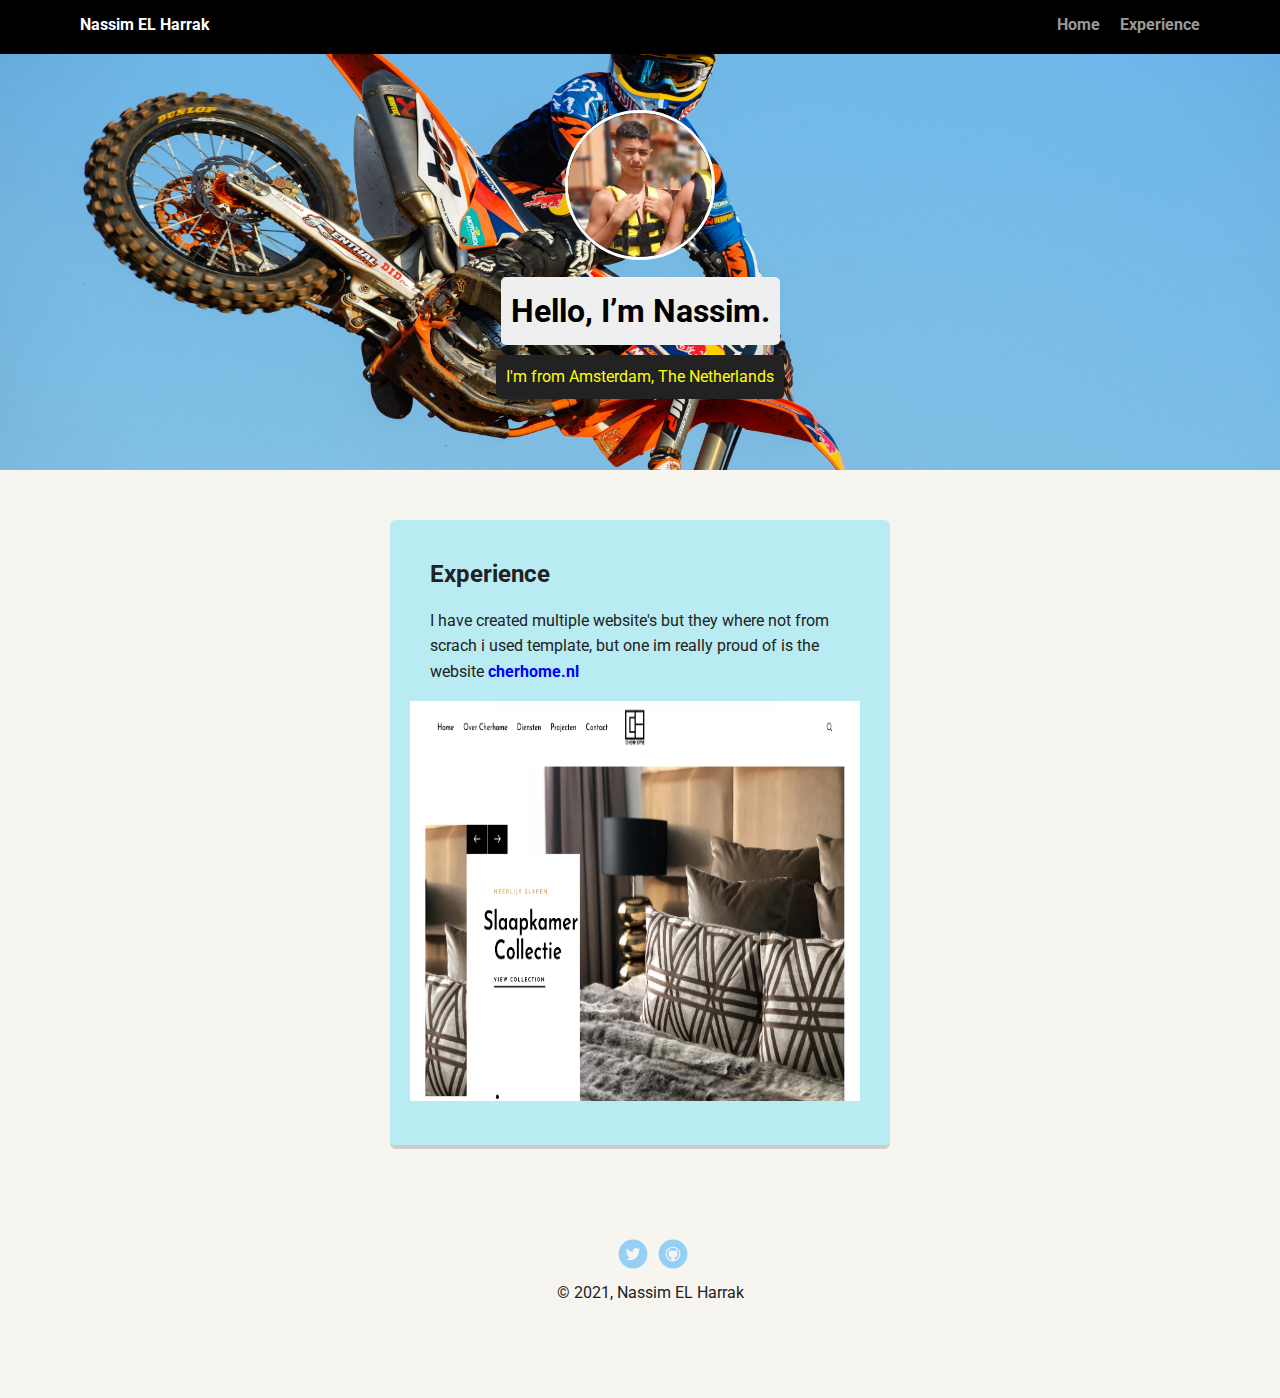
==== portfolio_update_v1 2/Experience.html @ 1391d540 "Add files via upload" ====
<!doctype html>
<html lang="en">
<head>
  <meta charset="utf-8">
  <title>Nassim EL Harrak's Portfolio </title>
  <meta name="viewport" content="width=device-width, initial-scale=1.0">
  <link rel="stylesheet" href="styles.css">
  <link href="https://fonts.googleapis.com/css?family=Muli%7CRoboto:400,300,500,700,900" rel="stylesheet"></head>
  <body>

    <div class="main-nav">
        <ul class="nav">
          <li class="name">Nassim EL Harrak</li>
          <li><a href="index.html">Home</a></li>
          <li><a href="Experience.html">Experience</a></li>
        </ul>
    </div>

    <header>
      <img src="images/N8i5Wrqe_400x400.jpg" alt="Drawing of Nassim EL Harrak" class="profile-image">
      <h1 class="tag name">Hello, I’m Nassim.</h1>
      <p class="tag location">I'm from Amsterdam, The Netherlands</p>
    </header>

    <main class="flex">
      <div class="card">
        <h2>Experience</h2>
        <p>I have created multiple website's but they where not from scrach i used template, but one im really proud of is the website <a href="https://www.cherhome.nl/" target="_blank"  class="link"><strong>cherhome.nl</strong></a></p>
        <img src="images/Voorbeeld.png" alt="website made by me" class="foto">
      </div>

    </main>
    <footer>
      <ul>
        <li><a href="https://twitter.com/NassySs" target="_blank" class="social twitter">Twitter</a></li>
        <li><a href="https://github.com/Nassim1605" target="_blank" class="social github">Github</a></li>
      </ul>
      <p class="copyright">&copy; 2021, Nassim EL Harrak</p>
    </footer>
  </body>
  </html>
---- portfolio_update_v1 2/styles.css ----
/* Global Layout Set-up */
* {
  box-sizing: border-box;
}

body {
  margin: 0;
  padding: 0;
  text-align: center;
  font-family: 'Roboto', sans-serif;
  color: #222;
  background: #f7f5f0;
}
/* Link Styles */

a {
  text-decoration: none;
  color: #999;
}
a:hover {
  color: #6633ff;
}

/* Section Styles */

.main-nav {
  width: 100%;
  background: black;
  min-height: 30px;
  padding: 10px;
  position: fixed;
  text-align: center;
}
.nav {
  display: flex;
  justify-content: space-around;
  font-weight: 700;
  list-style-type: none;
  margin: 0 auto;
  padding: 0;
}

.nav .name {
    display: block;
    margin-right: auto;
    color: white;
}
.nav li {
  padding: 5px 10px 10px 10px;
}
.nav a {
  transition: all .5s;
}
.nav a:hover {
  color: white
}

header {
  text-align: center;
  background: url('images/0ba1d43f3bef81d07378095b9e685d4e.jpg') no-repeat top center ;
  background-size: cover;
  overflow: hidden;
  padding-top: 60px;
}
header {
  line-height: 1.5;
}
header .profile-image {
  margin-top: 50px;
  width: 150px;
  height: 150px;
  border-radius: 50%;
  border: 3px solid white;
  transition: all .5s;
}
header .profile-image:hover {
  transform: scale(1.3) rotate(360deg);
}
.tag {
  background-color: #efefef;
  color: black;
  padding: 10px;
  border-radius: 5px;
  display: table;
  margin: 10px auto;
}
.location {
  background-color: #222;
  color: yellow;
}
.card {
  margin: 30px;
  padding: 20px 40px 40px;
  max-width: 500px;
  text-align: left;
  background: #b8ecf2;
  border-bottom: 4px solid #ccc;
  border-radius: 6px;
  transition: all .5s;
}
.card:hover {
  border-color: #ff99ff;
}

ul.skills {
  padding: 0;
  text-align: center;
}

.skills li {
  border-radius: 6px;
  display: inline-block;
  background: #ff9904;
  color: white;
  padding: 5px 10px;
  margin: 2px;
}

.skills li:nth-child(odd) {
  background: #0399ff;
}

footer {
  width: 100%;
  min-height: 30px;
  padding: 20px 0 40px 20px;
}

footer .copyright {
  top: -8px;
  font-size: .75em;
}

footer ul {
  list-style-type: none;
  margin: 0;
  padding: 0;
}

footer ul li {
  display: inline-block;
}

a.social {
  display: inline-block;
  text-indent: -9999px;
  margin-left: 5px;
  width: 30px;
  height: 30px;
  background-size: 30px 30px;
  opacity: .4;
  transition: all .5s;
}
a.twitter {
  background-image: url(images/twitter.svg);
}
a.linkedin {
  background-image: url(images/linkedin.svg);
}
a.github {
  background-image: url(images/github.svg);
}
a.social:hover {
  opacity: 1;
}
.clearfix {
  clear: both;
}

/* Styles for larger screens */
@media screen and (min-width: 720px) {

  .flex {
      display: -ms-flexbox;      /* TWEENER - IE 10 */
      display: flex;
      max-width: 1200px;
      -ms-flex-pack: distribute;
      justify-content: space-around;
      margin: 0 auto;
  }

  header {
    min-height: 470px;
  }

  .nav {
    max-width: 1200px;
    padding: 0 30px;
  }


  main {
    padding-top: 20px;
  }

  main p {
    line-height: 1.6em;
  }

  footer {
    font-size: 1.3em;
    max-width: 1200px;
    margin: 40px auto;
  }

}
.foto {
  width: 450px;
  height: 400px;
  margin-left: -20px;
}

.link {

  color: blue;
}
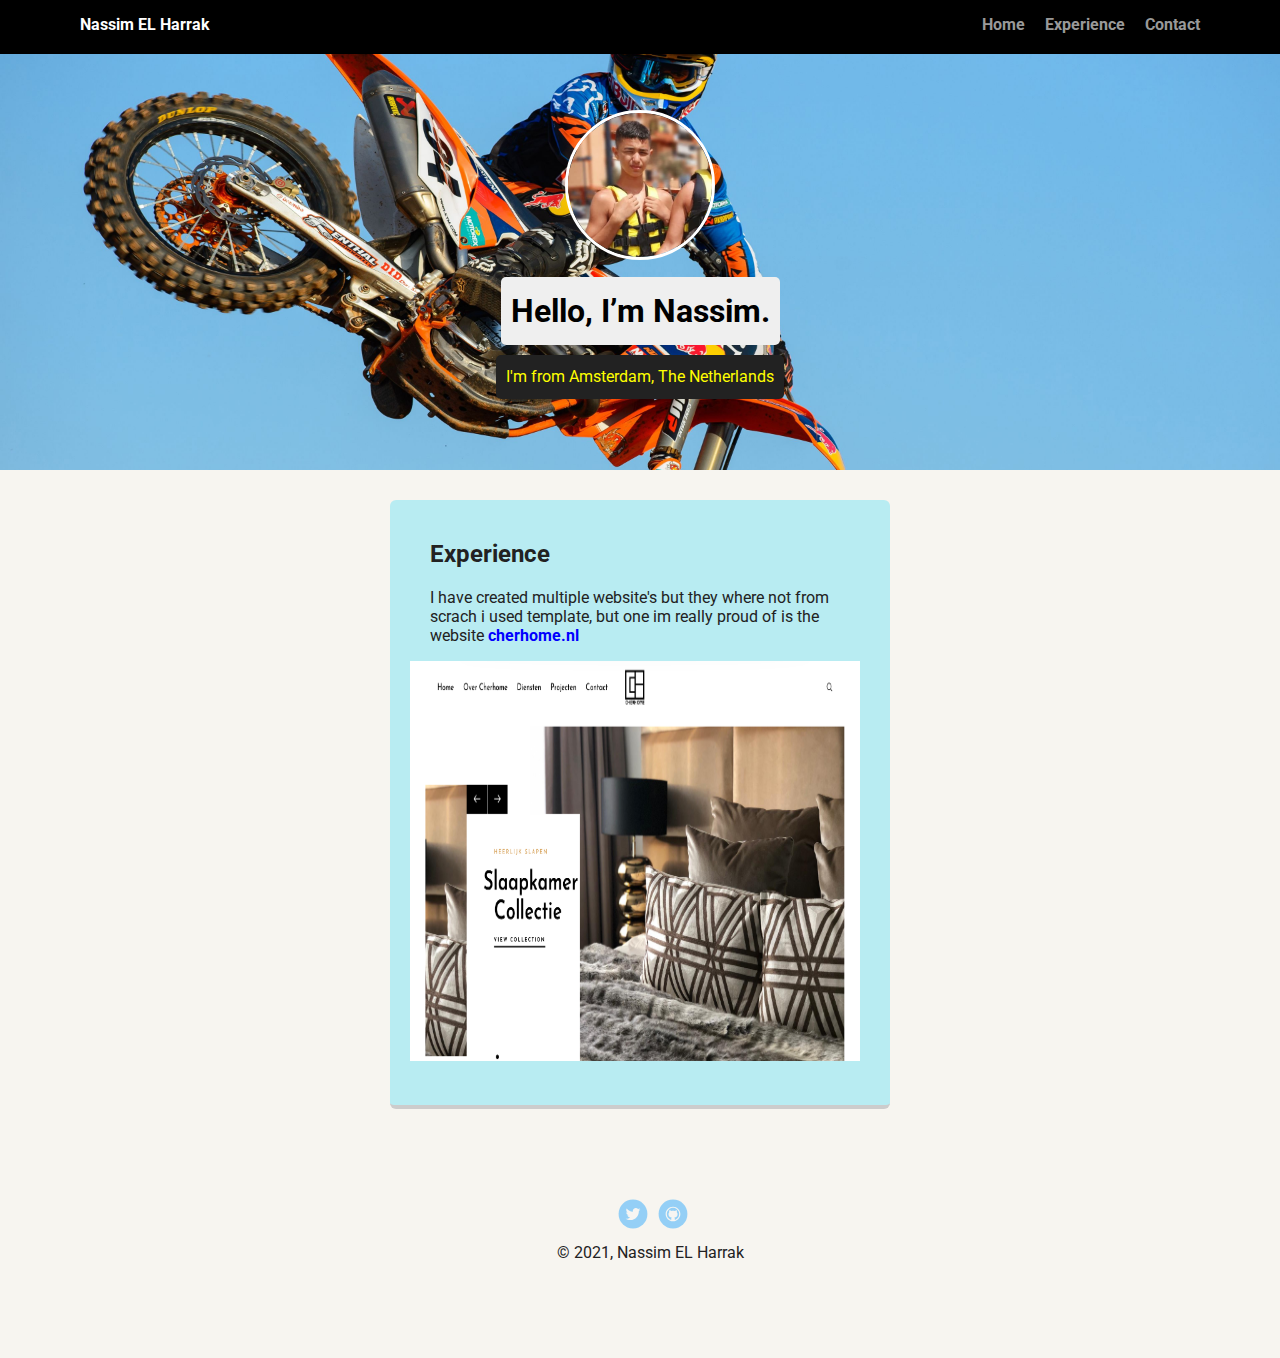
==== commit c9515b53: "Add files via upload" ====
--- a/portfolio_update_v1 2/Experience.html
+++ b/portfolio_update_v1 2/Experience.html
@@ -8,13 +8,14 @@
   <link href="https://fonts.googleapis.com/css?family=Muli%7CRoboto:400,300,500,700,900" rel="stylesheet"></head>
   <body>
 
-    <div class="main-nav">
+    <nav class="main-nav">
         <ul class="nav">
           <li class="name">Nassim EL Harrak</li>
           <li><a href="index.html">Home</a></li>
-          <li><a href="Experience.html">Experience</a></li>
+          <li><a href="#top">Experience</a></li>
+          <li><a href="Contact.html">Contact</a></li>
         </ul>
-    </div>
+    </nav>
 
     <header>
       <img src="images/N8i5Wrqe_400x400.jpg" alt="Drawing of Nassim EL Harrak" class="profile-image">
@@ -22,12 +23,12 @@
       <p class="tag location">I'm from Amsterdam, The Netherlands</p>
     </header>
 
-    <main class="flex">
+    <section class="flex">
       <div class="card">
         <h2>Experience</h2>
         <p>I have created multiple website's but they where not from scrach i used template, but one im really proud of is the website <a href="https://www.cherhome.nl/" target="_blank"  class="link"><strong>cherhome.nl</strong></a></p>
         <img src="images/Voorbeeld.png" alt="website made by me" class="foto">
-      </div>
+      </section>
 
     </main>
     <footer>
--- a/portfolio_update_v1 2/styles.css
+++ b/portfolio_update_v1 2/styles.css
@@ -97,6 +97,8 @@
   border-bottom: 4px solid #ccc;
   border-radius: 6px;
   transition: all .5s;
+  margin-left: auto;
+  margin-right: auto;
 }
 .card:hover {
   border-color: #ff99ff;
